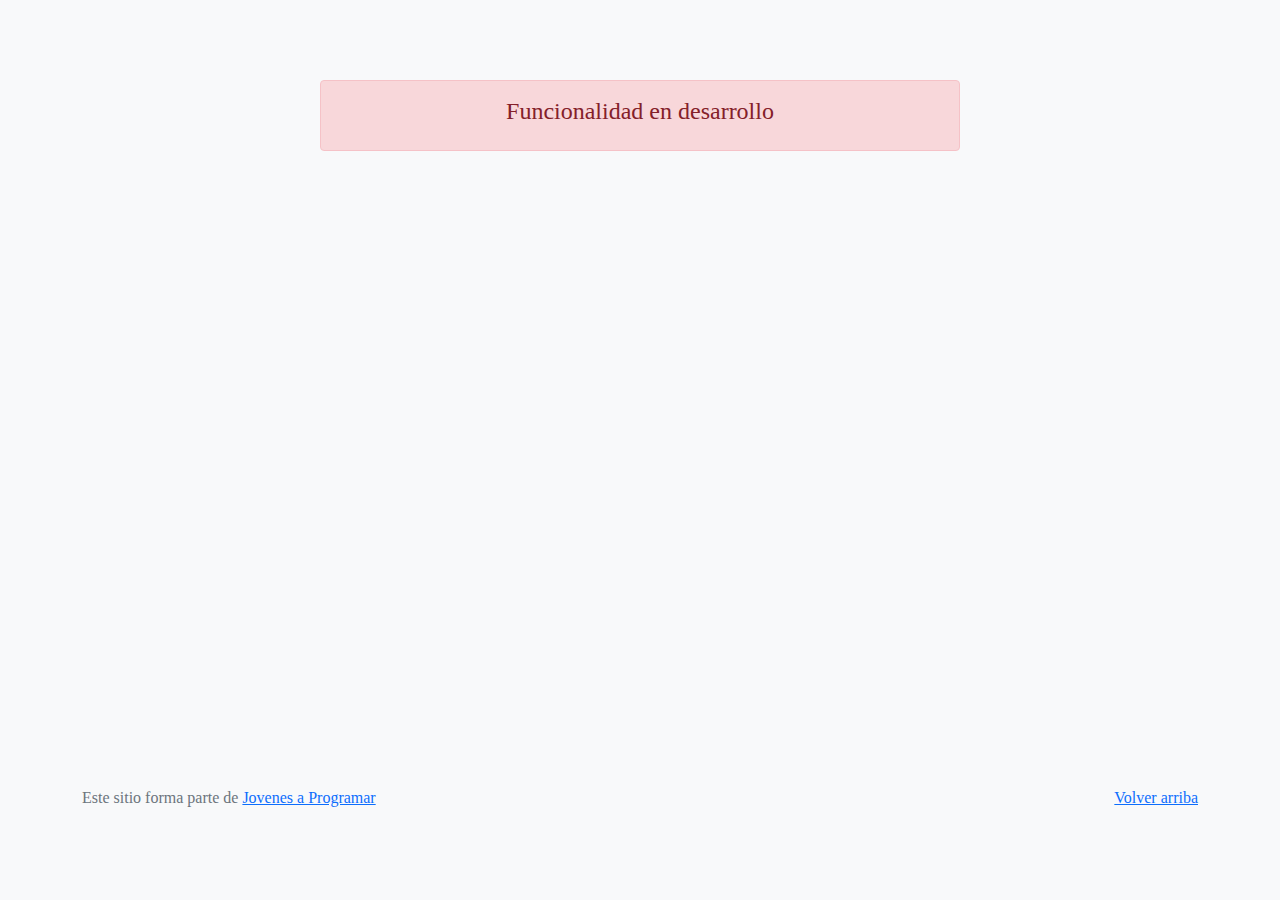
==== login.html @ b3b10b57 "No se habían agregado los archivos correspondientes al proyecto, ahora estan todos agregados con las" ====
<!DOCTYPE html>
<html lang="es">

<head>
  <meta http-equiv="Content-Type" content="text/html; charset=UTF-8">
  <meta name="viewport" content="width=device-width, initial-scale=1, shrink-to-fit=no">
  <title>eMercado - Todo lo que busques está aquí</title>
  
  <link href="https://fonts.googleapis.com/css?family=Raleway:300,300i,400,400i,700,700i,900,900i" rel="stylesheet">
  <link href="css/bootstrap.min.css" rel="stylesheet">
  <link href="css/styles.css" rel="stylesheet">
  <style>
    body {
      background-color: rgb(248, 249, 250);
    }
  </style>
</head>

<body>
  <main class="mt-5">
    <div class="container">
      <div class="alert alert-danger text-center" role="alert">
        <h4 class="alert-heading">Funcionalidad en desarrollo</h4>
      </div>
    </div>
  </main>
  <footer class="text-muted">
    <div class="container">
      <p class="float-end">
        <a href="#">Volver arriba</a>
      </p>
      <p>Este sitio forma parte de <a href="https://jovenesaprogramar.edu.uy/" target="_blank">Jovenes a Programar</a></p>
    </div>
  </footer>
  <script src="js/login.js"></script>
</body>

</html>
---- css/styles.css ----
.jumbotron,
.card-body,
.container,
.site-header {
  font-family: 'Verdana', serif !important;
}

.jumbotron .display-4 {
  font-weight: bold;
}

nav a {
  text-decoration: none;
}

.bd-placeholder-img {
  font-size: 1.125rem;
  text-anchor: middle;
  -webkit-user-select: none;
  -moz-user-select: none;
  -ms-user-select: none;
  user-select: none;
}

@media (min-width: 768px) {
  .bd-placeholder-img-lg {
    font-size: 3.5rem;
  }
}

.jumbotron {
  height: 50vh;
  padding: 5em inherit;
  margin-bottom: 0;
  background-color: #53C0FB;
  background: url('../img/cover_back.png');
  background-size: cover;
  background-position: center;
  background-repeat: no-repeat;
  color: black;
  font-weight: bold;
}

@media (min-width: 768px) {
  .jumbotron {
    padding-top: 6rem;
    padding-bottom: 6rem;
  }
}

.jumbotron p:last-child {
  margin-bottom: 0;
}

.jumbotron-heading {
  font-weight: 300;
}

.jumbotron .container {
  max-width: 40rem;
  background-color: rgba(255, 255, 255, 0.5);
  border-radius: 10px;
  text-shadow: 1px 1px 2px grey;
}

.jumbotron .lead {
  font-size: 38px;
}

footer {
  padding-top: 3rem;
  padding-bottom: 3rem;
}

footer p {
  margin-bottom: .25rem;
}

.site-header a {
  color: white;
  transition: ease-in-out color .15s;
}

.site-header .dropdown-menu a {
  color: black;
}

.dropzone {
  border: 2px dashed #0087F7;
  border-radius: 5px;
  background: white;
}

.img-fit {
  max-height: 100%;
}

.alert {
  position: fixed;
  top: 80px;
  width: 50%;
  left: 50%;
  transform: translate(-50%, 0);
}

.lds-ring {
  display: inline-block;
  position: relative;
  width: 64px;
  height: 64px;
  top: 50%;
  left: 50%;
}

.cursor-active {
  cursor: pointer;
}

.left {
  float: left;
  padding: 4px;
  background-color: rgba(255, 255, 255, 0.5);
}

.lds-ring div {
  box-sizing: border-box;
  display: block;
  position: absolute;
  width: 51px;
  height: 51px;
  margin: 6px;
  border: 6px solid #fff;
  border-radius: 50%;
  animation: lds-ring 1.2s cubic-bezier(0.5, 0, 0.5, 1) infinite;
  border-color: #fff transparent transparent transparent;
}

.lds-ring div:nth-child(1) {
  animation-delay: -0.45s;
}

.lds-ring div:nth-child(2) {
  animation-delay: -0.3s;
}

.lds-ring div:nth-child(3) {
  animation-delay: -0.15s;
}

@keyframes lds-ring {
  0% {
    transform: rotate(0deg);
  }

  100% {
    transform: rotate(360deg);
  }
}

.signin {
  width: 100%;
  max-width: 330px;
  padding: 15px;
  margin: auto;
}

#spinner-wrapper {
  position: fixed;
  background-color: rgba(0, 0, 0, 0.5);
  width: 100%;
  height: 100%;
  top: 0;
  left: 0;
  z-index: 1021;
  display: none;
}

main {
  min-height: calc(100vh - 210px);
}

a.custom-card,
a.custom-card:hover {
  color: inherit;
  text-decoration: inherit;
}

.checked {
  color: orange;
}
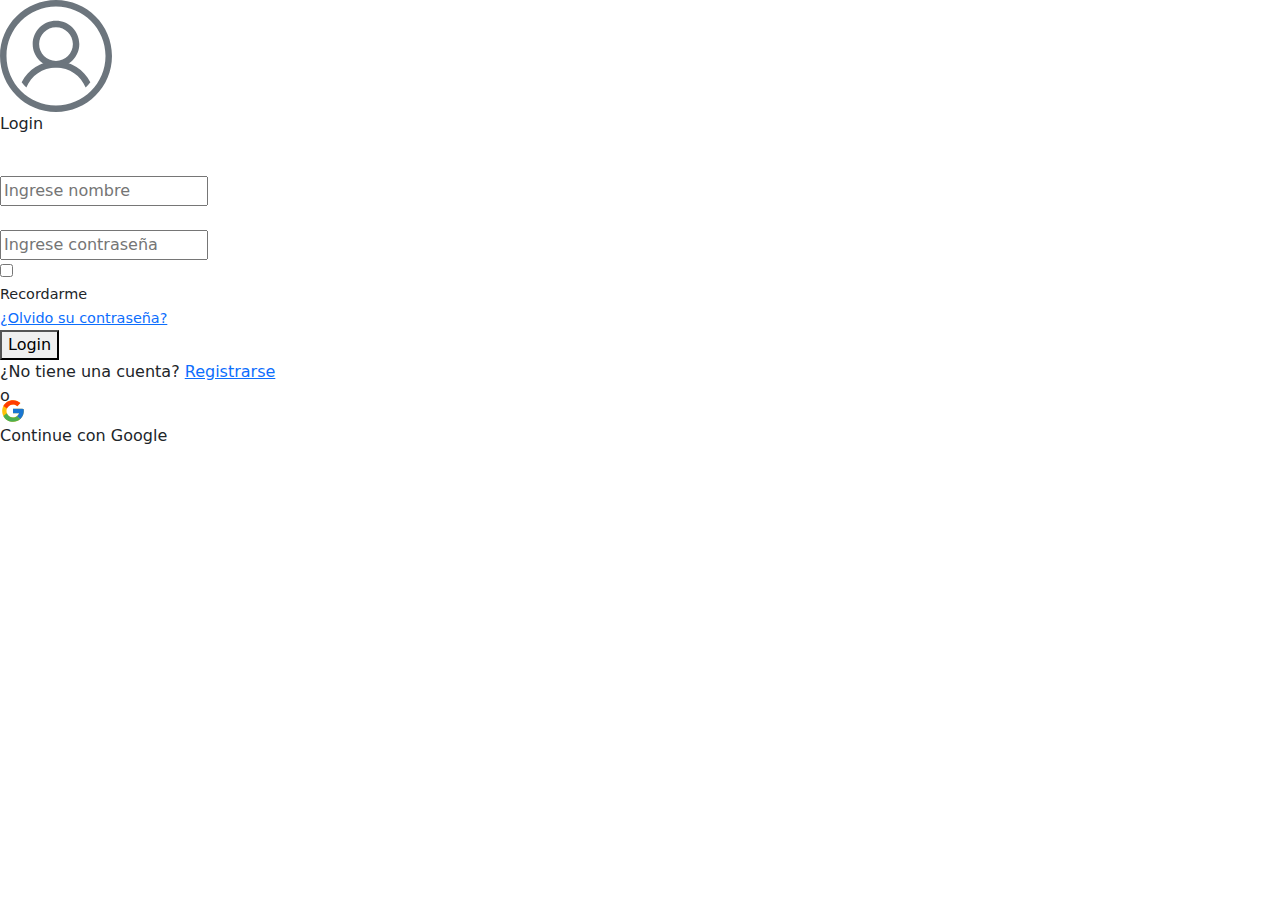
==== commit 710fe6bc: "Estructura html del login" ====
--- a/login.html
+++ b/login.html
@@ -1,38 +1,70 @@
 <!DOCTYPE html>
-<html lang="es">
+<html lang="en">
+  <head>
+    <meta charset="UTF-8" />
+     <!--Agregar logo en un futuro-->
+    <meta http-equiv="X-UA-Compatible" content="IE=edge" />
+    <meta name="viewport" content="width=device-width, initial-scale=1.0" />
+    <link href="css/bootstrap.min.css" rel="stylesheet"> <!--Bootstrap ya esta importado en el proyecto solo es necerio agregar las class-->
+    <title>Pagina de login</title>
 
-<head>
-  <meta http-equiv="Content-Type" content="text/html; charset=UTF-8">
-  <meta name="viewport" content="width=device-width, initial-scale=1, shrink-to-fit=no">
-  <title>eMercado - Todo lo que busques está aquí</title>
-  
-  <link href="https://fonts.googleapis.com/css?family=Raleway:300,300i,400,400i,700,700i,900,900i" rel="stylesheet">
-  <link href="css/bootstrap.min.css" rel="stylesheet">
-  <link href="css/styles.css" rel="stylesheet">
-  <style>
-    body {
-      background-color: rgb(248, 249, 250);
-    }
-  </style>
-</head>
+  </head>
 
-<body>
-  <main class="mt-5">
-    <div class="container">
-      <div class="alert alert-danger text-center" role="alert">
-        <h4 class="alert-heading">Funcionalidad en desarrollo</h4>
+  <body> 
+    <!--A la estructura le agrege fotos que estan el la carpeta img/ con el nombre de img-login
+       y tambien agrege estilos inline para dar un poco de forma, que en futuro se pueden mejorar usando una hoja de estilos paricular para esta pagina -->
+
+    <form>
+
+      <div>
+        <img src="img/img-login/login-icon.svg" alt="login-icon" style="height: 7rem"/>
       </div>
-    </div>
-  </main>
-  <footer class="text-muted">
-    <div class="container">
-      <p class="float-end">
-        <a href="#">Volver arriba</a>
-      </p>
-      <p>Este sitio forma parte de <a href="https://jovenesaprogramar.edu.uy/" target="_blank">Jovenes a Programar</a></p>
-    </div>
-  </footer>
-  <script src="js/login.js"></script>
-</body>
 
+      <p>Login</p>
+
+      <section>
+        <div>
+          <img src="img/img-login/username-icon.svg" alt="username-icon" style="height: 1rem"/>
+        </div>
+        <input name="nombre" type="text" placeholder="Ingrese nombre"/>
+      </section>
+
+      <section>
+        <div>
+          <img src="img/img-login/password-icon.svg" alt="password-icon" style="height: 1rem"/>
+        </div>
+        <input name="contraseña" type="password" placeholder="Ingrese contraseña"/>
+      </section>
+
+      <section>
+        <div>
+          <input type="checkbox" />
+          <div style="font-size: 0.9rem">Recordarme</div>
+        </div>
+        <div >
+          <a href="#" style="font-size: 0.9rem">¿Olvido su contraseña?</a>
+        </div>
+      </section>
+
+      <button type="submit">Login</button>
+
+      <section>
+        <span>¿No tiene una cuenta?</span>
+        <a href="#">Registrarse</a>
+      </section>
+
+      <section>
+        <div style="height: 0.9rem">
+          <span>o</span>
+        </div>
+      </section>
+
+      <section>
+        <img src="img/img-login/google-icon.svg" alt="google-icon" style="height: 1.6rem"/>
+        <div>Continue con Google</div>
+      </section>
+
+    </form>
+    <script src="js/login.js"></script>
+  </body>
 </html>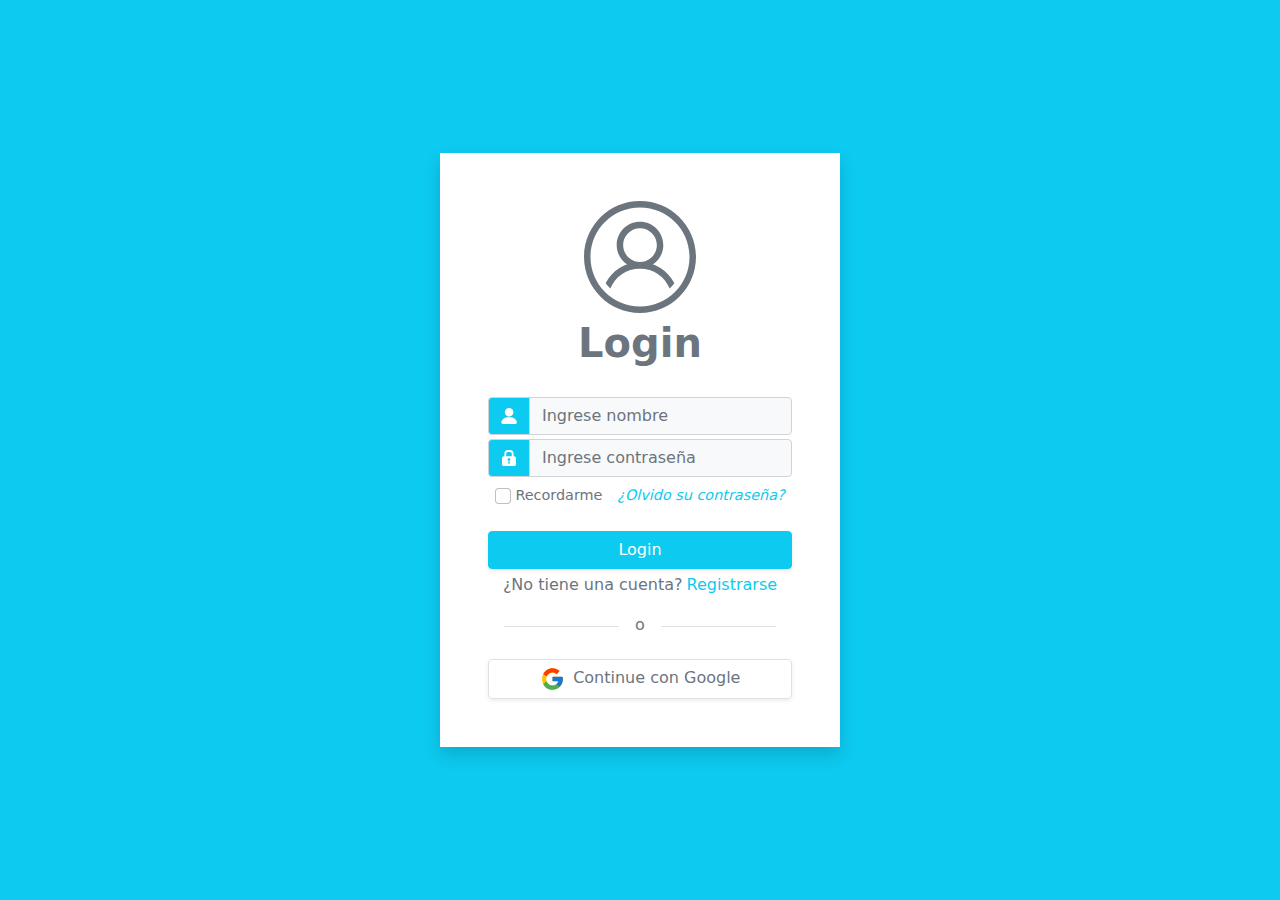
==== commit d2dee1d5: "Inclusión de estilos y clases" ====
--- a/login.html
+++ b/login.html
@@ -5,63 +5,66 @@
      <!--Agregar logo en un futuro-->
     <meta http-equiv="X-UA-Compatible" content="IE=edge" />
     <meta name="viewport" content="width=device-width, initial-scale=1.0" />
-    <link href="css/bootstrap.min.css" rel="stylesheet"> <!--Bootstrap ya esta importado en el proyecto solo es necerio agregar las class-->
+    <link href="css/bootstrap.min.css" rel="stylesheet">
+    
+    <link rel="stylesheet" href="css/loginStyle.css">
+
+    <!-- Cree una pagina de estilos particular para este html e inclui todo los estilos que estaban en el html. También inclui algunas nuevas clases e id para mayor comodidad a la hora de seleccionarlos. -->
+
     <title>Pagina de login</title>
 
   </head>
 
-  <body> 
-    <!--A la estructura le agrege fotos que estan el la carpeta img/ con el nombre de img-login
-       y tambien agrege estilos inline para dar un poco de forma, que en futuro se pueden mejorar usando una hoja de estilos paricular para esta pagina -->
+  <body class="bg-info d-flex justify-content-center align-items-center vh-100">
 
-    <form>
+    <form class="bg-white p-5 rounded-5 text-secondary shadow">
 
-      <div>
-        <img src="img/img-login/login-icon.svg" alt="login-icon" style="height: 7rem"/>
+      <div class="d-flex justify-content-center">
+        <img src="img/img-login/login-icon.svg" alt="login-icon" id="imgUser"/>
       </div>
 
-      <p>Login</p>
+      <p class="text-center fs-1 fw-bold">Login</p>
 
-      <section>
-        <div>
-          <img src="img/img-login/username-icon.svg" alt="username-icon" style="height: 1rem"/>
+      <section id="login-icon" class="input-group mt-4">
+        <div class="input-group-text bg-info">
+          <img src="img/img-login/username-icon.svg" alt="username-icon" class="imgGroup">
         </div>
-        <input name="nombre" type="text" placeholder="Ingrese nombre"/>
+        <input name="nombre" class="form-control bg-light" type="text" placeholder="Ingrese nombre"/>
       </section>
 
-      <section>
-        <div>
-          <img src="img/img-login/password-icon.svg" alt="password-icon" style="height: 1rem"/>
+      <section id="password-icon" class="input-group mt-1">
+        <div class="input-group-text bg-info">
+          <img src="img/img-login/password-icon.svg" alt="password-icon" class="imgGroup"/>
         </div>
-        <input name="contraseña" type="password" placeholder="Ingrese contraseña"/>
+        <input name="contraseña" class="form-control bg-light" type="password" placeholder="Ingrese contraseña"/>
       </section>
 
-      <section>
-        <div>
-          <input type="checkbox" />
-          <div style="font-size: 0.9rem">Recordarme</div>
+      <section class="d-flex justify-content-around mt-1">
+        <div class="d-flex align-items-center gap-1">
+          <input type="checkbox" class="form-check-input"/>
+          <div class="pt-1">Recordarme</div>
         </div>
-        <div >
-          <a href="#" style="font-size: 0.9rem">¿Olvido su contraseña?</a>
+        <div class="pt-1">
+          <a href="#" class="text-decoration-none text-info fw-semibold fst-italic">¿Olvido su contraseña?</a>
         </div>
       </section>
 
-      <button type="submit">Login</button>
+      <button type="submit" class="btn btn-info text-white w-100 mt-4 fw-semibold shadow-sm">Login</button>
 
-      <section>
+      <section class="d-flex gap-1 justify-content-center mt-1">
         <span>¿No tiene una cuenta?</span>
-        <a href="#">Registrarse</a>
+        <a href="#" class="text-decoration-none text-info fw-semibold">Registrarse</a>
       </section>
 
-      <section>
-        <div style="height: 0.9rem">
-          <span>o</span>
+      <section class="p-3">
+        <div class="border-bottom text-center">
+          <span class="bg-white px-3">o</span>
         </div>
       </section>
 
-      <section>
-        <img src="img/img-login/google-icon.svg" alt="google-icon" style="height: 1.6rem"/>
-        <div>Continue con Google</div>
+      <section id="Google" class="btn d-flex gap-2 justify-content-center border mt-3 shadow-sm">
+        <img src="img/img-login/google-icon.svg" alt="google-icon" id="imgGoogle"/>
+        <div class="fw-semibold text-secondary">Continue con Google</div>
       </section>
 
     </form>
--- a/css/loginStyle.css
+++ b/css/loginStyle.css
@@ -0,0 +1,23 @@
+form {
+    width: 25rem;
+}
+
+#imgUser {
+    height: 7rem;
+}
+
+.imgGroup {
+    height: 1rem;
+}
+
+.pt-1 {
+    font-size: 0.9rem;
+}
+
+.border-bottom.text-center {
+    height: 0.9rem;
+}
+
+#imgGoogle {
+    height: 1.6rem;
+}
